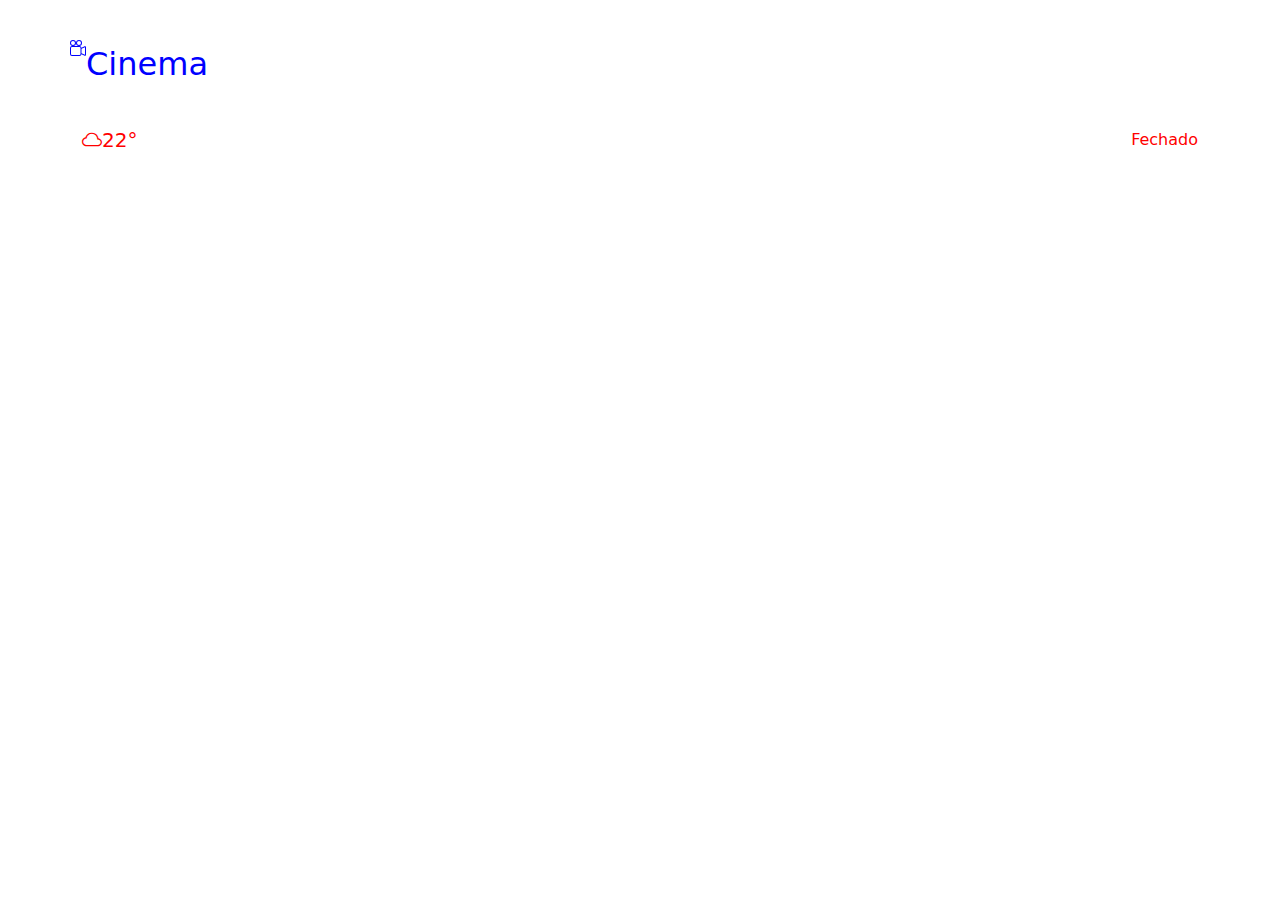
==== index.html @ f7fc069a "commit inicial" ====
<!DOCTYPE html>
<html lang="pt-br">
<head>
    <meta charset="UTF-8">
    <meta name="viewport" content="width=device-width, initial-scale=1.0">
    <title>Cinema</title>
    <link rel="stylesheet" href="https://cdn.jsdelivr.net/npm/bootstrap@5.3.3/dist/css/bootstrap.min.css">
    <link rel="stylesheet" href="styles/index.css">
    <link rel="stylesheet" href="https://cdn.jsdelivr.net/npm/bootstrap-icons@1.11.3/font/bootstrap-icons.min.css">
</head>
<body>
    <script src="https://cdn.jsdelivr.net/npm/bootstrap@5.3.3/dist/js/bootstrap.bundle.min.js" integrity="sha384-YvpcrYf0tY3lHB60NNkmXc5s9fDVZLESaAA55NDzOxhy9GkcIdslK1eN7N6jIeHz" crossorigin="anonymous"></script>
    <header class="navbar container">
        <div class="title-icon">
            <svg xmlns="http://www.w3.org/2000/svg" width="16" height="16" fill="currentColor" class="bi bi-camera-reels" viewBox="0 0 16 16">
                <path d="M6 3a3 3 0 1 1-6 0 3 3 0 0 1 6 0M1 3a2 2 0 1 0 4 0 2 2 0 0 0-4 0"/>
                <path d="M9 6h.5a2 2 0 0 1 1.983 1.738l3.11-1.382A1 1 0 0 1 16 7.269v7.462a1 1 0 0 1-1.406.913l-3.111-1.382A2 2 0 0 1 9.5 16H2a2 2 0 0 1-2-2V8a2 2 0 0 1 2-2zm6 8.73V7.27l-3.5 1.555v4.35zM1 8v6a1 1 0 0 0 1 1h7.5a1 1 0 0 0 1-1V8a1 1 0 0 0-1-1H2a1 1 0 0 0-1 1"/>
                <path d="M9 6a3 3 0 1 0 0-6 3 3 0 0 0 0 6M7 3a2 2 0 1 1 4 0 2 2 0 0 1-4 0"/>
            </svg>
            <p>Cinema</p>
        </div>
    </header>
    <nav class="navbar" id="isStoreOpen">
        <div class="container">
            <a class="navbar-brand" href="#"><i class="bi bi-cloud"></i>22°</a>
            <a class="navbar-text" href="#">Fechado</a>
        </div>
    </nav>
    
    <div class="main container">
        
    </div>
</body>
</html>
---- styles/index.css ----
.title-icon{
    display: flex;
    margin-top: 2em;
    
}

.title-icon svg, .title-icon p{
    
    color: blue;
    font-size: 2em;
}

.infos{
    display: flex;
    background-color: grey;
    justify-content: center;
}

#isStoreOpen a{
    text-decoration: none;
    color: red;
}
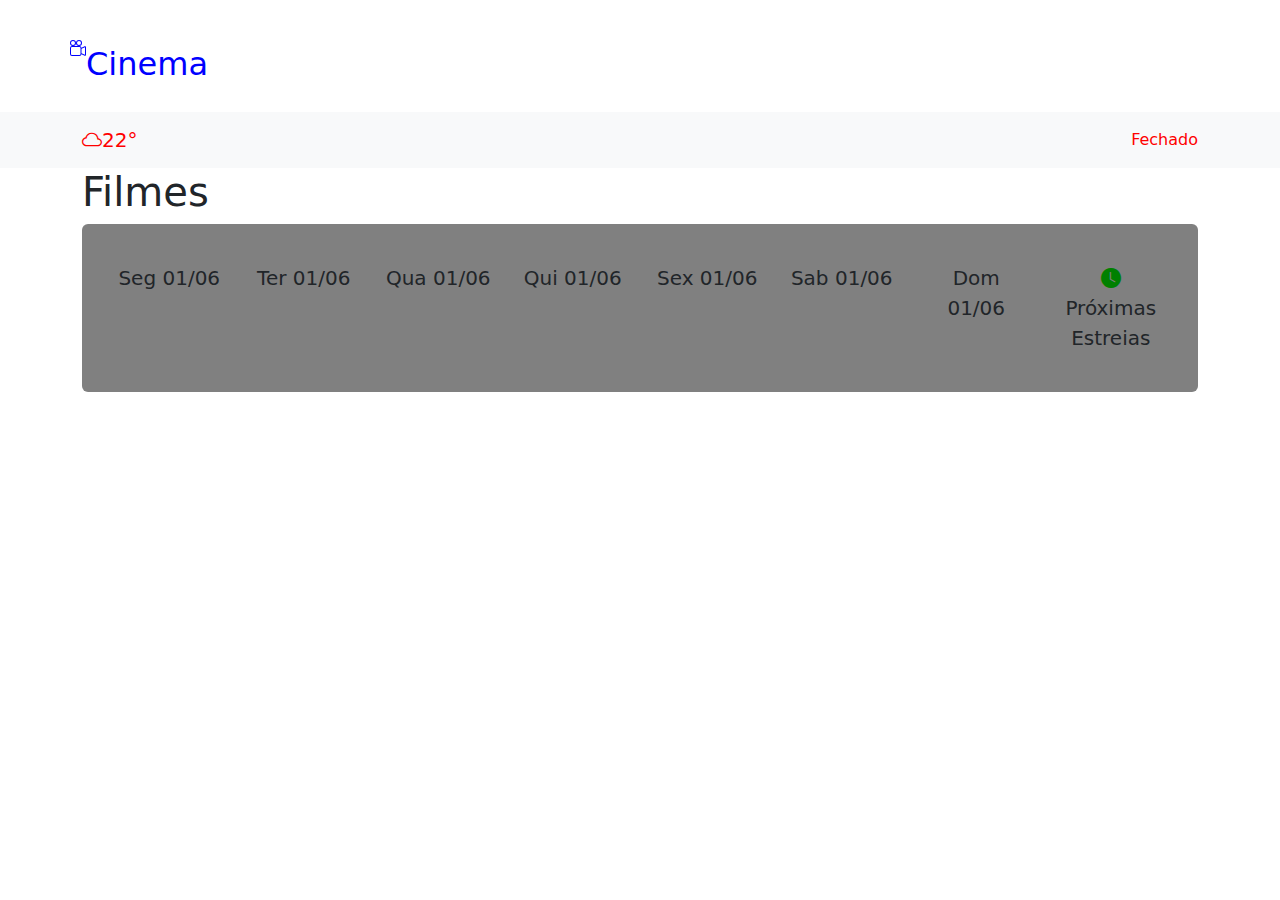
==== commit 976b589f: "weekBtn" ====
--- a/index.html
+++ b/index.html
@@ -20,15 +20,27 @@
             <p>Cinema</p>
         </div>
     </header>
-    <nav class="navbar" id="isStoreOpen">
+    <nav class="navbar bg-light  " id="isStoreOpen">
         <div class="container">
             <a class="navbar-brand" href="#"><i class="bi bi-cloud"></i>22°</a>
             <a class="navbar-text" href="#">Fechado</a>
         </div>
     </nav>
-    
     <div class="main container">
-        
+        <h1>Filmes</h1>
+        <ul class="btn-group col-12">
+            <div class="row">
+                <a href="#" class="btn weekBtn fs-5 col">Seg 01/06</a>
+                <a href="#" class="btn weekBtn fs-5 col">Ter 01/06</a>
+                <a href="#" class="btn weekBtn fs-5 col">Qua 01/06</a>
+                <a href="#" class="btn weekBtn fs-5 col">Qui 01/06</a>
+                <a href="#" class="btn weekBtn fs-5 col">Sex 01/06</a>
+                <a href="#" class="btn weekBtn fs-5 col">Sab 01/06</a>
+                <a href="#" class="btn weekBtn fs-5 col">Dom 01/06</a>
+                <!-- next movies -->
+                <a href="#" class="btn nextMovies fs-5 col "> <i class="bi bi-clock-fill"></i> Próximas Estreias</a>
+            </div>
+        </ul>
     </div>
 </body>
 </html>--- a/styles/index.css
+++ b/styles/index.css
@@ -20,4 +20,14 @@
 #isStoreOpen a{
     text-decoration: none;
     color: red;
+}
+
+.btn-group{
+    background-color: grey;
+    padding: 2em;
+    
+}
+
+.nextMovies i{
+    color: green;
 }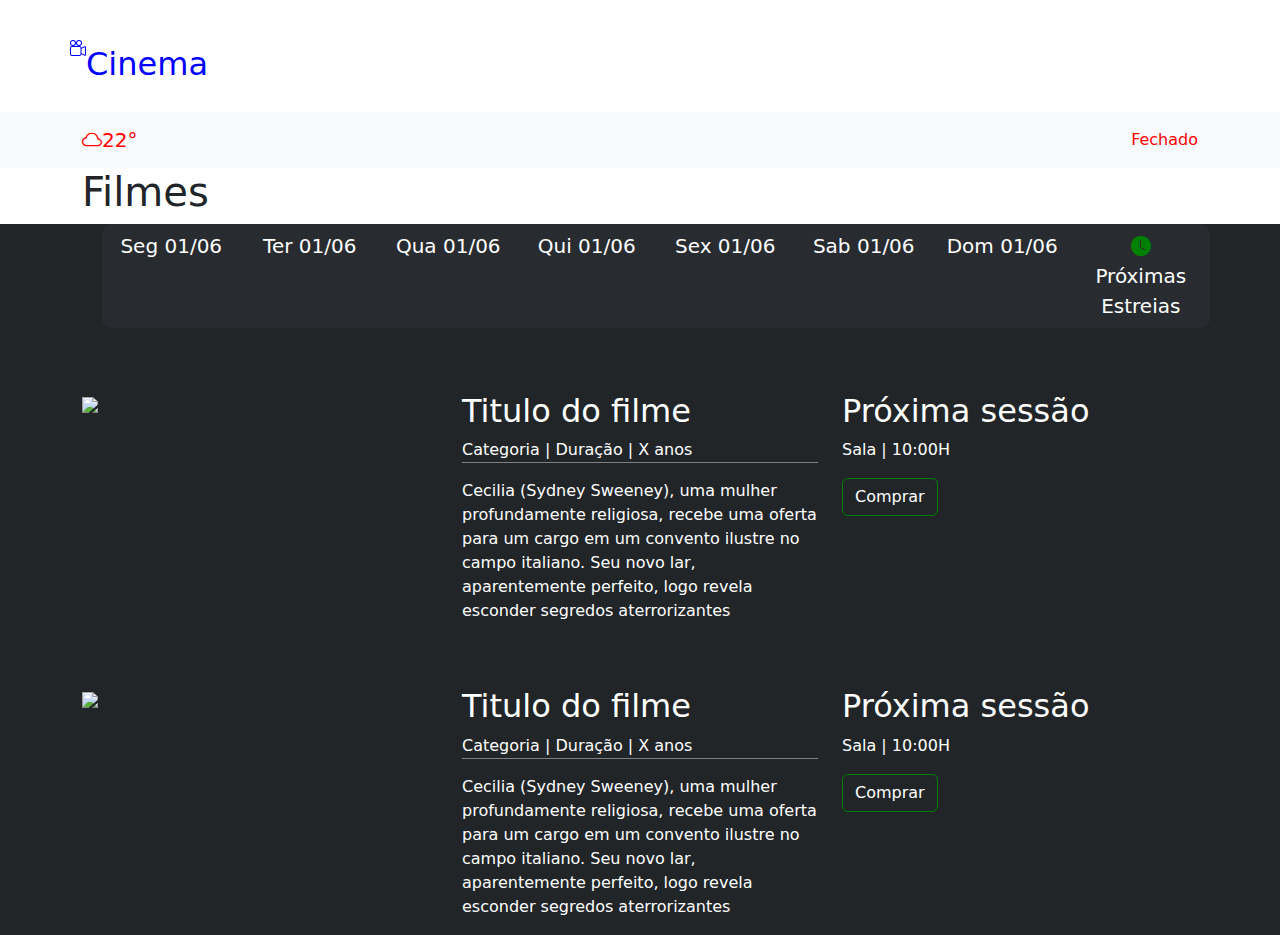
==== commit eaabb32e: "weekBG position" ====
--- a/index.html
+++ b/index.html
@@ -28,19 +28,62 @@
     </nav>
     <div class="main container">
         <h1>Filmes</h1>
-        <ul class="btn-group col-12">
-            <div class="row">
-                <a href="#" class="btn weekBtn fs-5 col">Seg 01/06</a>
-                <a href="#" class="btn weekBtn fs-5 col">Ter 01/06</a>
-                <a href="#" class="btn weekBtn fs-5 col">Qua 01/06</a>
-                <a href="#" class="btn weekBtn fs-5 col">Qui 01/06</a>
-                <a href="#" class="btn weekBtn fs-5 col">Sex 01/06</a>
-                <a href="#" class="btn weekBtn fs-5 col">Sab 01/06</a>
-                <a href="#" class="btn weekBtn fs-5 col">Dom 01/06</a>
-                <!-- next movies -->
-                <a href="#" class="btn nextMovies fs-5 col "> <i class="bi bi-clock-fill"></i> Próximas Estreias</a>
+    </div>
+    <div class="moviesBG ">
+        <div class="container">
+
+            <ul class=" col-12 ">
+                <div class="row weekBG">
+                    <a href="#" class="btn weekBtn fs-5 col">Seg 01/06</a>
+                    <a href="#" class="btn weekBtn fs-5 col">Ter 01/06</a>
+                    <a href="#" class="btn weekBtn fs-5 col">Qua 01/06</a>
+                    <a href="#" class="btn weekBtn fs-5 col">Qui 01/06</a>
+                    <a href="#" class="btn weekBtn fs-5 col">Sex 01/06</a>
+                    <a href="#" class="btn weekBtn fs-5 col">Sab 01/06</a>
+                    <a href="#" class="btn weekBtn fs-5 col">Dom 01/06</a>
+                    <!-- next movies -->
+                    <a href="#" class="btn weekBtn nextMovies fs-5 col "> <i class="bi bi-clock-fill"></i> Próximas Estreias</a>
+                </div>
+            </ul>
+
+            <div class="row movieContainer pt-5">
+                <div class="col">
+                    <img class="" src="https://picsum.photos/200">
+                    
+                </div>
+                <div class="col">
+                    <h2>Titulo do filme</h2>
+                    <p class="moviePublicInfo">Categoria | Duração | X anos</p>
+                    <p>Cecilia (Sydney Sweeney), uma mulher profundamente religiosa, recebe uma oferta para um cargo em um convento ilustre no campo italiano. Seu novo lar, aparentemente perfeito, logo revela esconder segredos aterrorizantes</p>
+                </div>
+                <div class="col">
+                    <h2 >Próxima sessão</h2>
+                    <div>
+                        <p class="movieLocalInfos">Sala | 10:00H</p>
+                        <button class="btn buyButton">Comprar</button>
+                    </div>
+                </div>
             </div>
-        </ul>
+
+            <div class="row movieContainer pt-5">
+                <div class="col">
+                    <img class="" src="https://picsum.photos/200">
+                    
+                </div>
+                <div class="col">
+                    <h2>Titulo do filme</h2>
+                    <p class="moviePublicInfo">Categoria | Duração | X anos</p>
+                    <p>Cecilia (Sydney Sweeney), uma mulher profundamente religiosa, recebe uma oferta para um cargo em um convento ilustre no campo italiano. Seu novo lar, aparentemente perfeito, logo revela esconder segredos aterrorizantes</p>
+                </div>
+                <div class="col">
+                    <h2 >Próxima sessão</h2>
+                    <div>
+                        <p class="movieLocalInfos">Sala | 10:00H</p>
+                        <button class="btn buyButton">Comprar</button>
+                    </div>
+                </div>
+            </div>
+        </div>
     </div>
 </body>
 </html>--- a/styles/index.css
+++ b/styles/index.css
@@ -6,15 +6,22 @@
 }
 
 .title-icon svg, .title-icon p{
-    
     color: blue;
     font-size: 2em;
 }
 
-.infos{
-    display: flex;
-    background-color: grey;
-    justify-content: center;
+.weekBG{
+    background-color: #282c30;
+    border-radius: 10px;
+}
+
+.weekBtn{
+    color: white;
+}
+
+.weekBtn:hover{
+    color: green;
+    transition: 0.7s;
 }
 
 #isStoreOpen a{
@@ -30,4 +37,26 @@
 
 .nextMovies i{
     color: green;
+}
+
+.moviesBG{
+    background-color: #212528;
+    color: white;
+}
+
+
+.moviePublicInfo{
+    border-bottom: 1px grey solid;
+}
+
+.buyButton{
+    border: 1px green solid;
+    color: white;
+}
+
+.buyButton:hover{
+    border: 1px green solid;
+    color: white;
+    opacity: calc(0.6);
+    transition: 0.3s;
 }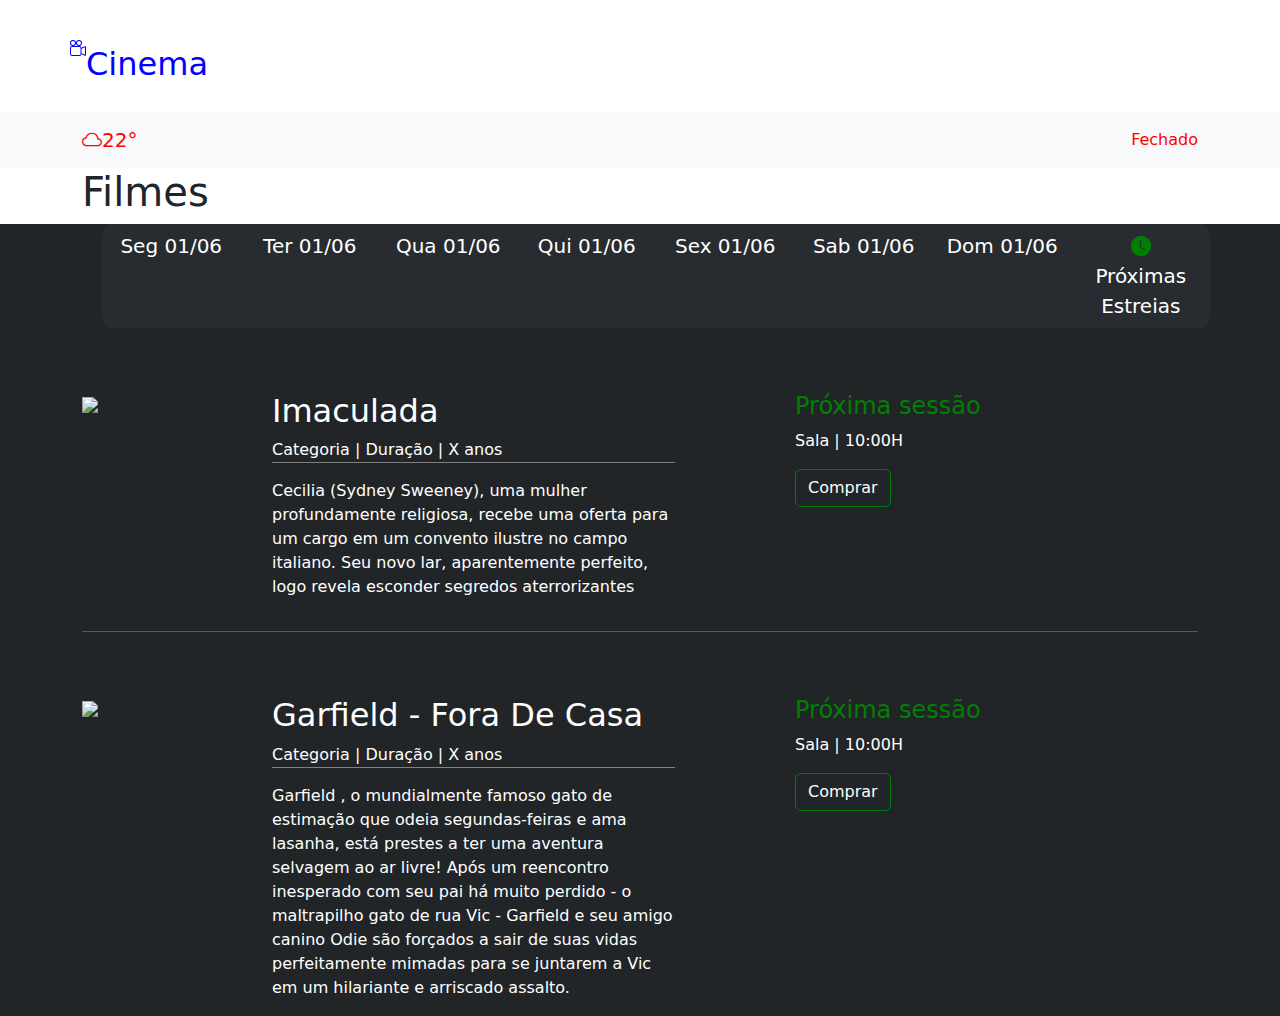
==== commit 6b2598be: "movies frontend alteration" ====
--- a/index.html
+++ b/index.html
@@ -46,40 +46,42 @@
                 </div>
             </ul>
 
-            <div class="row movieContainer pt-5">
-                <div class="col">
-                    <img class="" src="https://picsum.photos/200">
-                    
-                </div>
-                <div class="col">
-                    <h2>Titulo do filme</h2>
-                    <p class="moviePublicInfo">Categoria | Duração | X anos</p>
-                    <p>Cecilia (Sydney Sweeney), uma mulher profundamente religiosa, recebe uma oferta para um cargo em um convento ilustre no campo italiano. Seu novo lar, aparentemente perfeito, logo revela esconder segredos aterrorizantes</p>
-                </div>
-                <div class="col">
-                    <h2 >Próxima sessão</h2>
-                    <div>
-                        <p class="movieLocalInfos">Sala | 10:00H</p>
-                        <button class="btn buyButton">Comprar</button>
+            <div class="moviesContainer">
+                <div class="row pt-5">
+                    <div class="col-2">
+                        <img class="movieImage" src="https://ingresso-a.akamaihd.net/prd/img/movie/imaculada/c16ded47-b208-4eb4-9c8c-039012ea86e3.webp">
+                        
+                    </div>
+                    <div class="col me-5">
+                        <h2>Imaculada</h2>
+                        <p class="moviePublicInfo">Categoria | Duração | X anos</p>
+                        <p>Cecilia (Sydney Sweeney), uma mulher profundamente religiosa, recebe uma oferta para um cargo em um convento ilustre no campo italiano. Seu novo lar, aparentemente perfeito, logo revela esconder segredos aterrorizantes</p>
+                    </div>
+                    <div class="col ms-5">
+                        <h2 class="nextSession">Próxima sessão</h2>
+                        <div>
+                            <p class="movieLocalInfos">Sala | 10:00H</p>
+                            <button class="btn buyButton">Comprar</button>
+                        </div>
                     </div>
                 </div>
-            </div>
-
-            <div class="row movieContainer pt-5">
-                <div class="col">
-                    <img class="" src="https://picsum.photos/200">
-                    
-                </div>
-                <div class="col">
-                    <h2>Titulo do filme</h2>
-                    <p class="moviePublicInfo">Categoria | Duração | X anos</p>
-                    <p>Cecilia (Sydney Sweeney), uma mulher profundamente religiosa, recebe uma oferta para um cargo em um convento ilustre no campo italiano. Seu novo lar, aparentemente perfeito, logo revela esconder segredos aterrorizantes</p>
-                </div>
-                <div class="col">
-                    <h2 >Próxima sessão</h2>
-                    <div>
-                        <p class="movieLocalInfos">Sala | 10:00H</p>
-                        <button class="btn buyButton">Comprar</button>
+                <hr>
+                <div class="row pt-5">
+                    <div class="col-2">
+                        <img class="movieImage" src="https://ingresso-a.akamaihd.net/prd/img/movie/garfield-fora-de-casa/ae8c28e2-84af-44b6-a0d8-a4615684efab.webp">
+                        
+                    </div>
+                    <div class="col me-5">
+                        <h2>Garfield - Fora De Casa</h2>
+                        <p class="moviePublicInfo">Categoria | Duração | X anos</p>
+                        <p>Garfield , o mundialmente famoso gato de estimação que odeia segundas-feiras e ama lasanha, está prestes a ter uma aventura selvagem ao ar livre! Após um reencontro inesperado com seu pai há muito perdido - o maltrapilho gato de rua Vic - Garfield e seu amigo canino Odie são forçados a sair de suas vidas perfeitamente mimadas para se juntarem a Vic em um hilariante e arriscado assalto.</p>
+                    </div>
+                    <div class="col ms-5">
+                        <h2 class="nextSession">Próxima sessão</h2>
+                        <div>
+                            <p class="movieLocalInfos">Sala | 10:00H</p>
+                            <button class="btn buyButton">Comprar</button>
+                        </div>
                     </div>
                 </div>
             </div>
--- a/styles/index.css
+++ b/styles/index.css
@@ -49,6 +49,11 @@
     border-bottom: 1px grey solid;
 }
 
+.nextSession{
+    font-size: 1.5em;
+    color: green;
+}
+
 .buyButton{
     border: 1px green solid;
     color: white;
@@ -59,4 +64,8 @@
     color: white;
     opacity: calc(0.6);
     transition: 0.3s;
+}
+
+.movieImage{
+    max-width: 200px;
 }